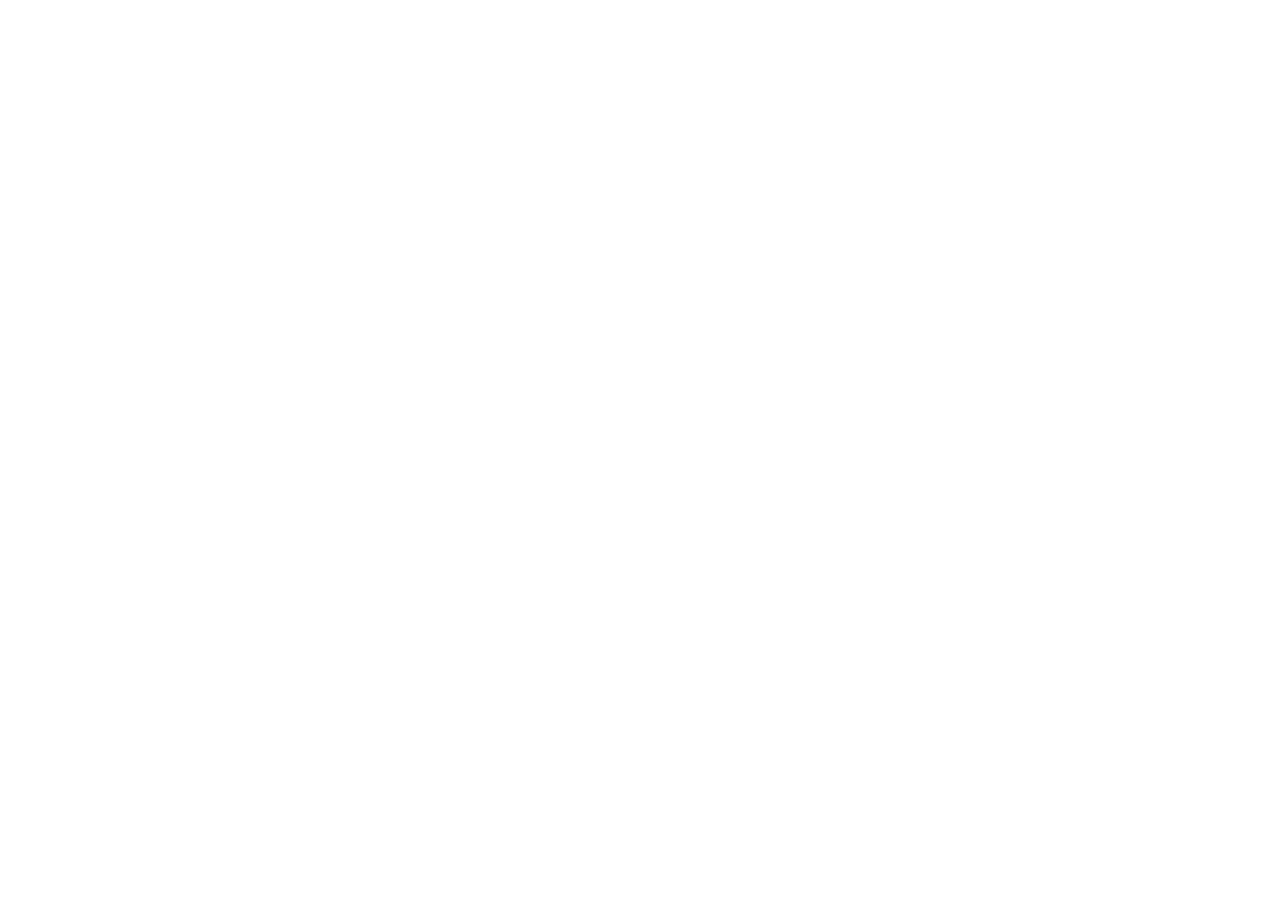
==== portfolio/index.html @ 368297ff "pro2" ====
<!DOCTYPE html>
<html lang="en">
<head>
    <meta charset="UTF-8">
    <meta name="viewport" content="width=device-width, initial-scale=1.0">
    <title>Portfolio</title>
    <link rel="stylesheet" href="style.css">
</head>
<body>
    <style src="script.js"></style>
    
</body>
</html>
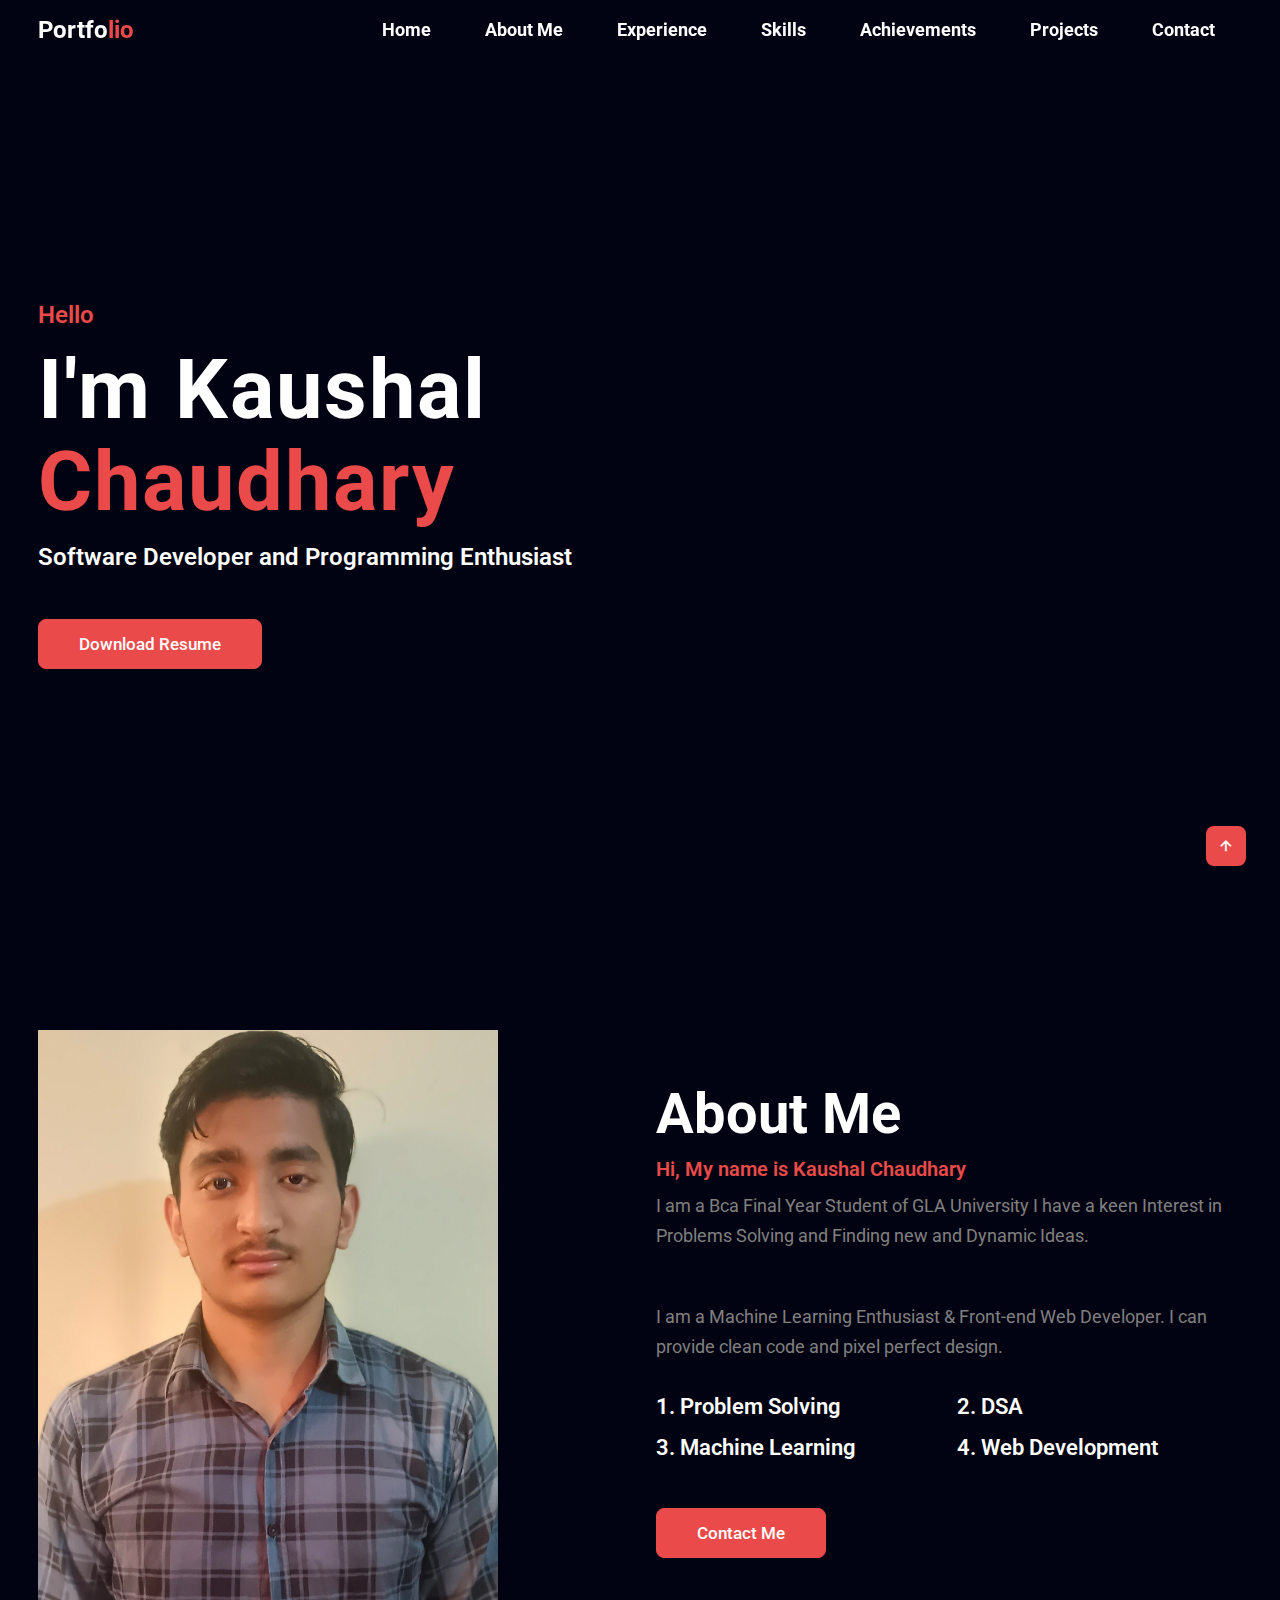
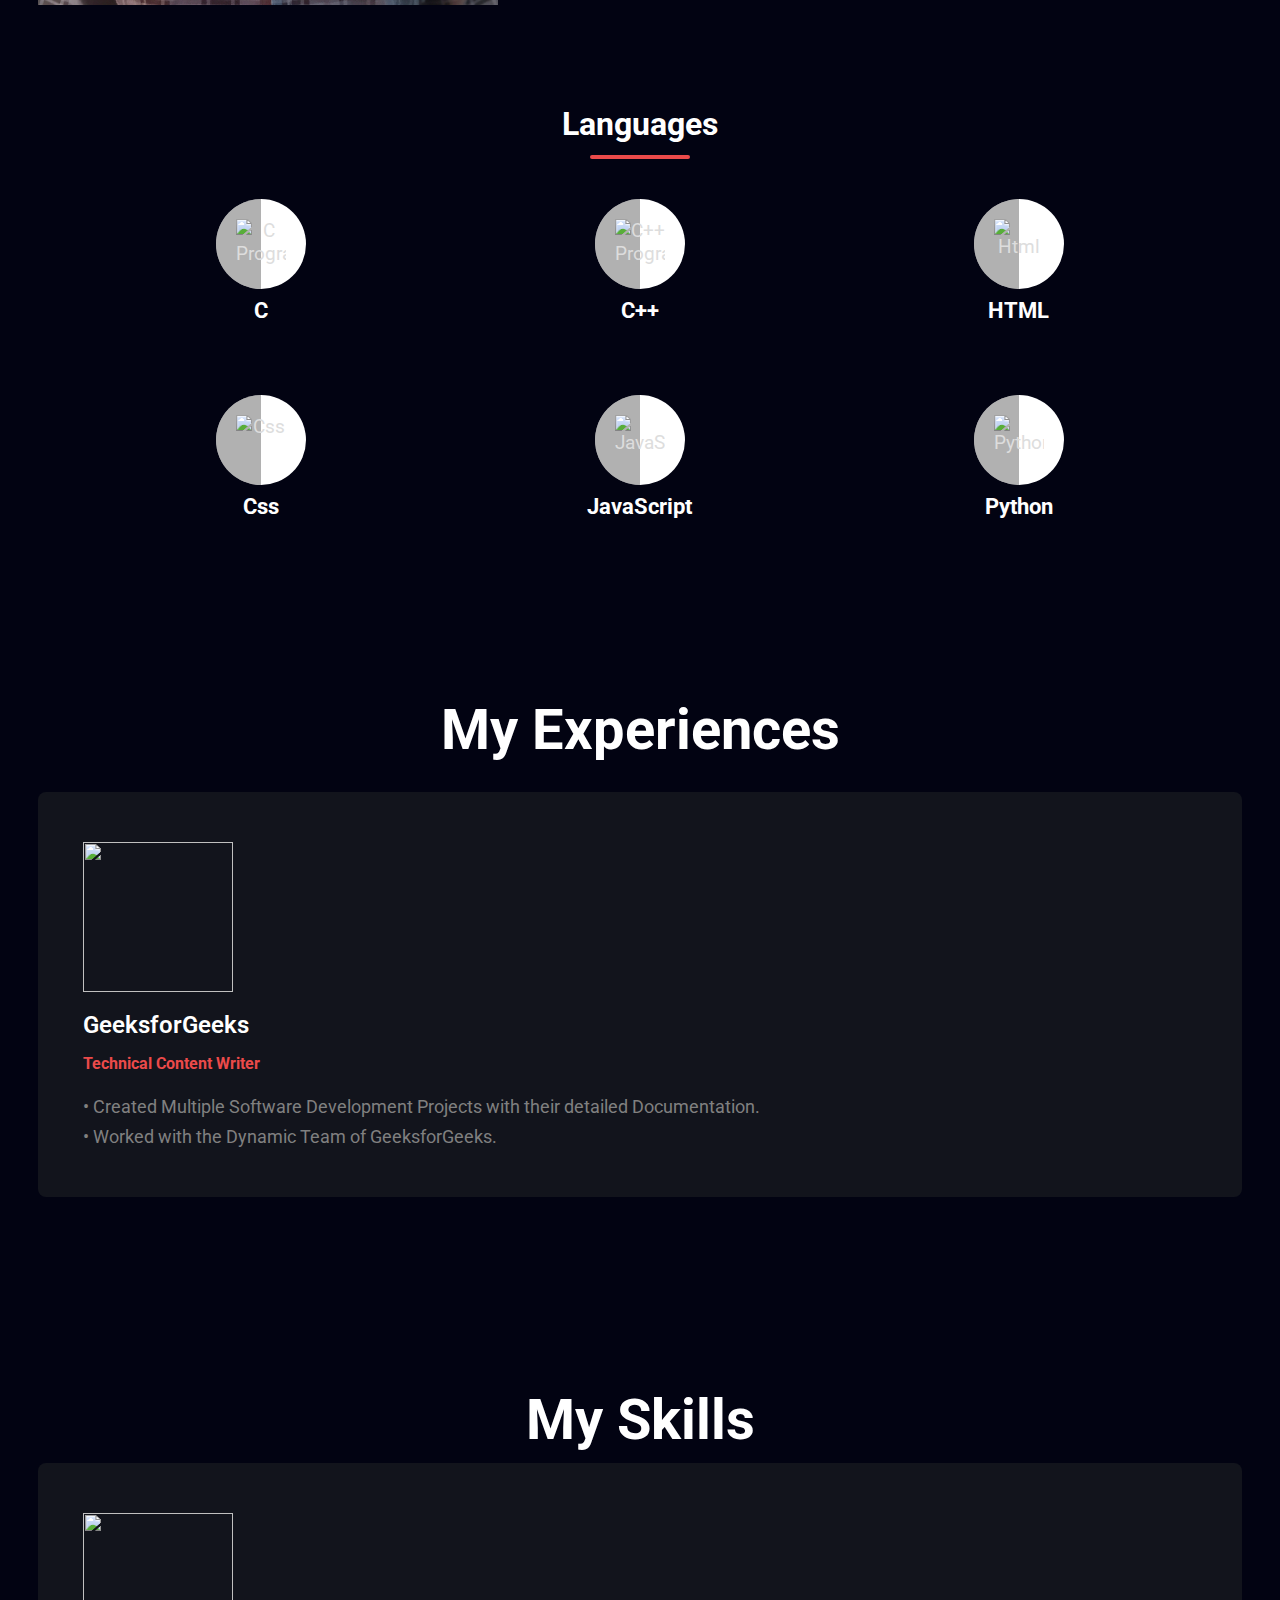
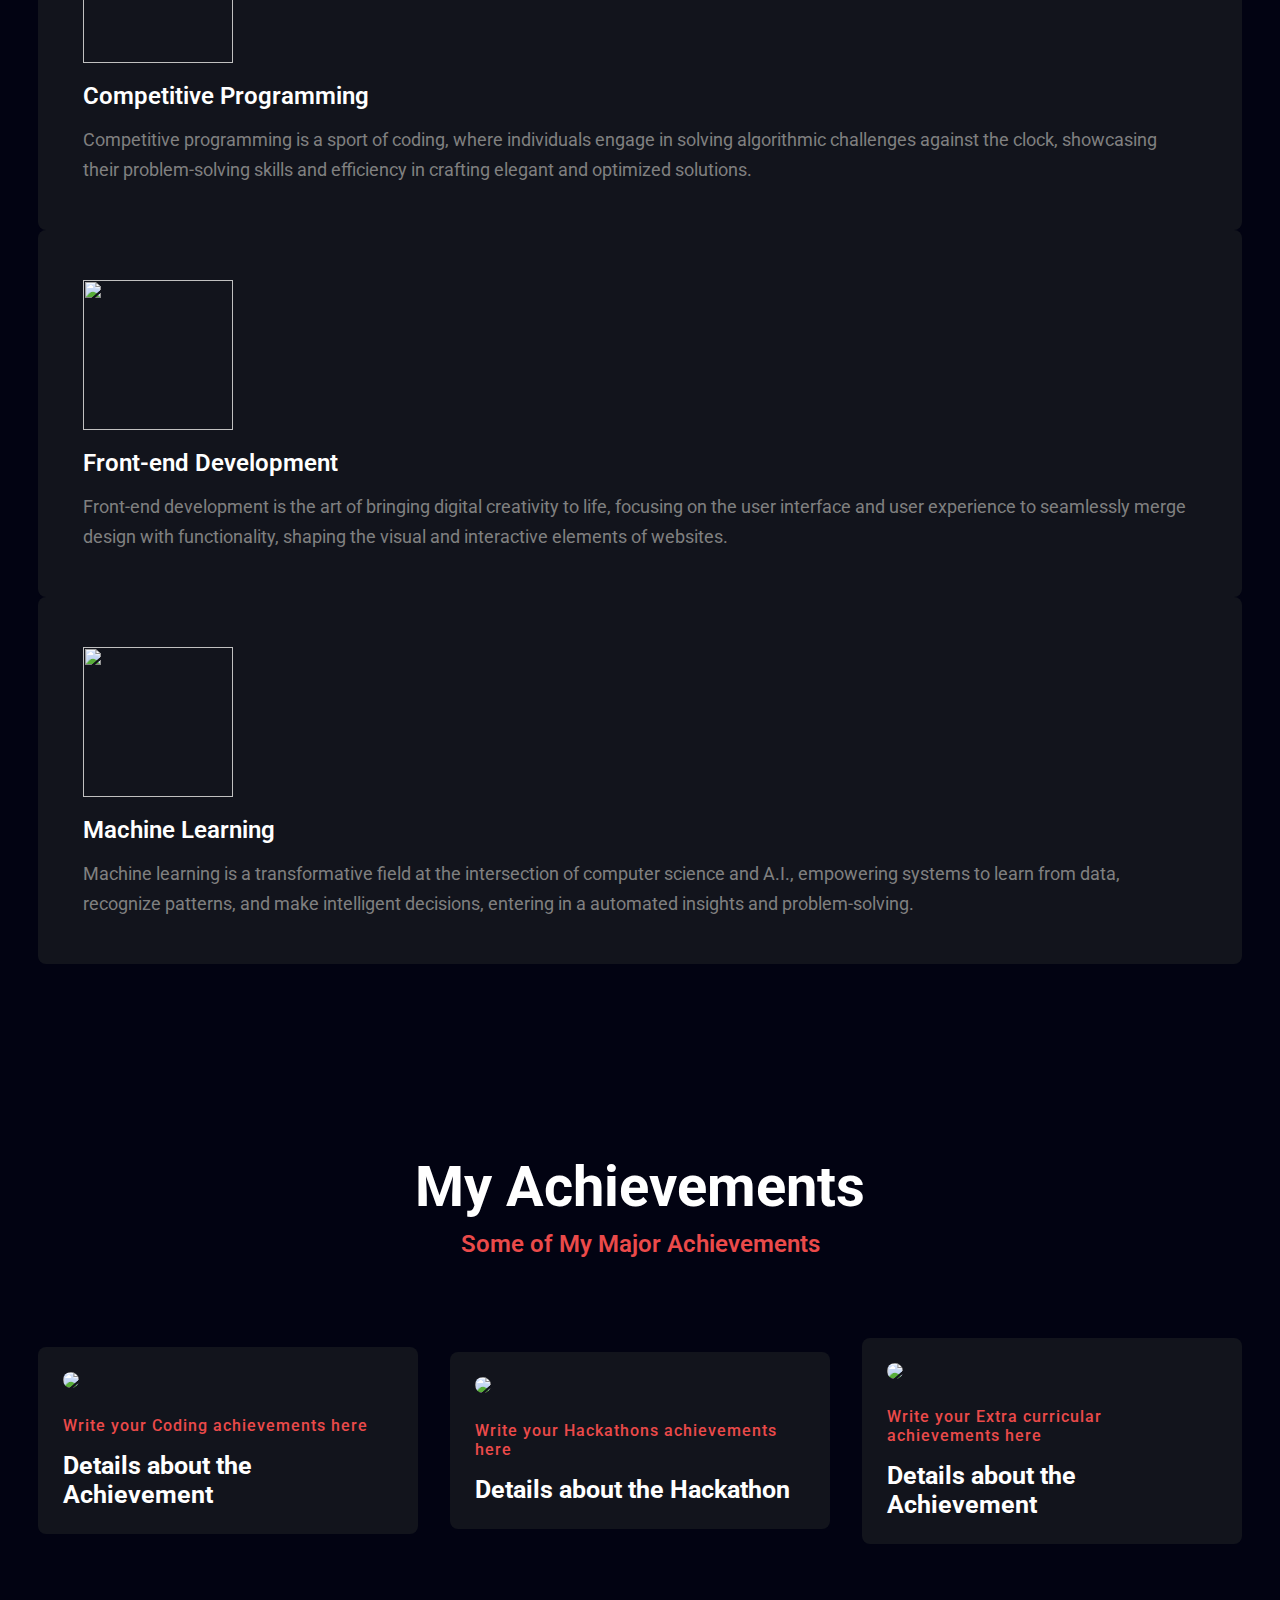
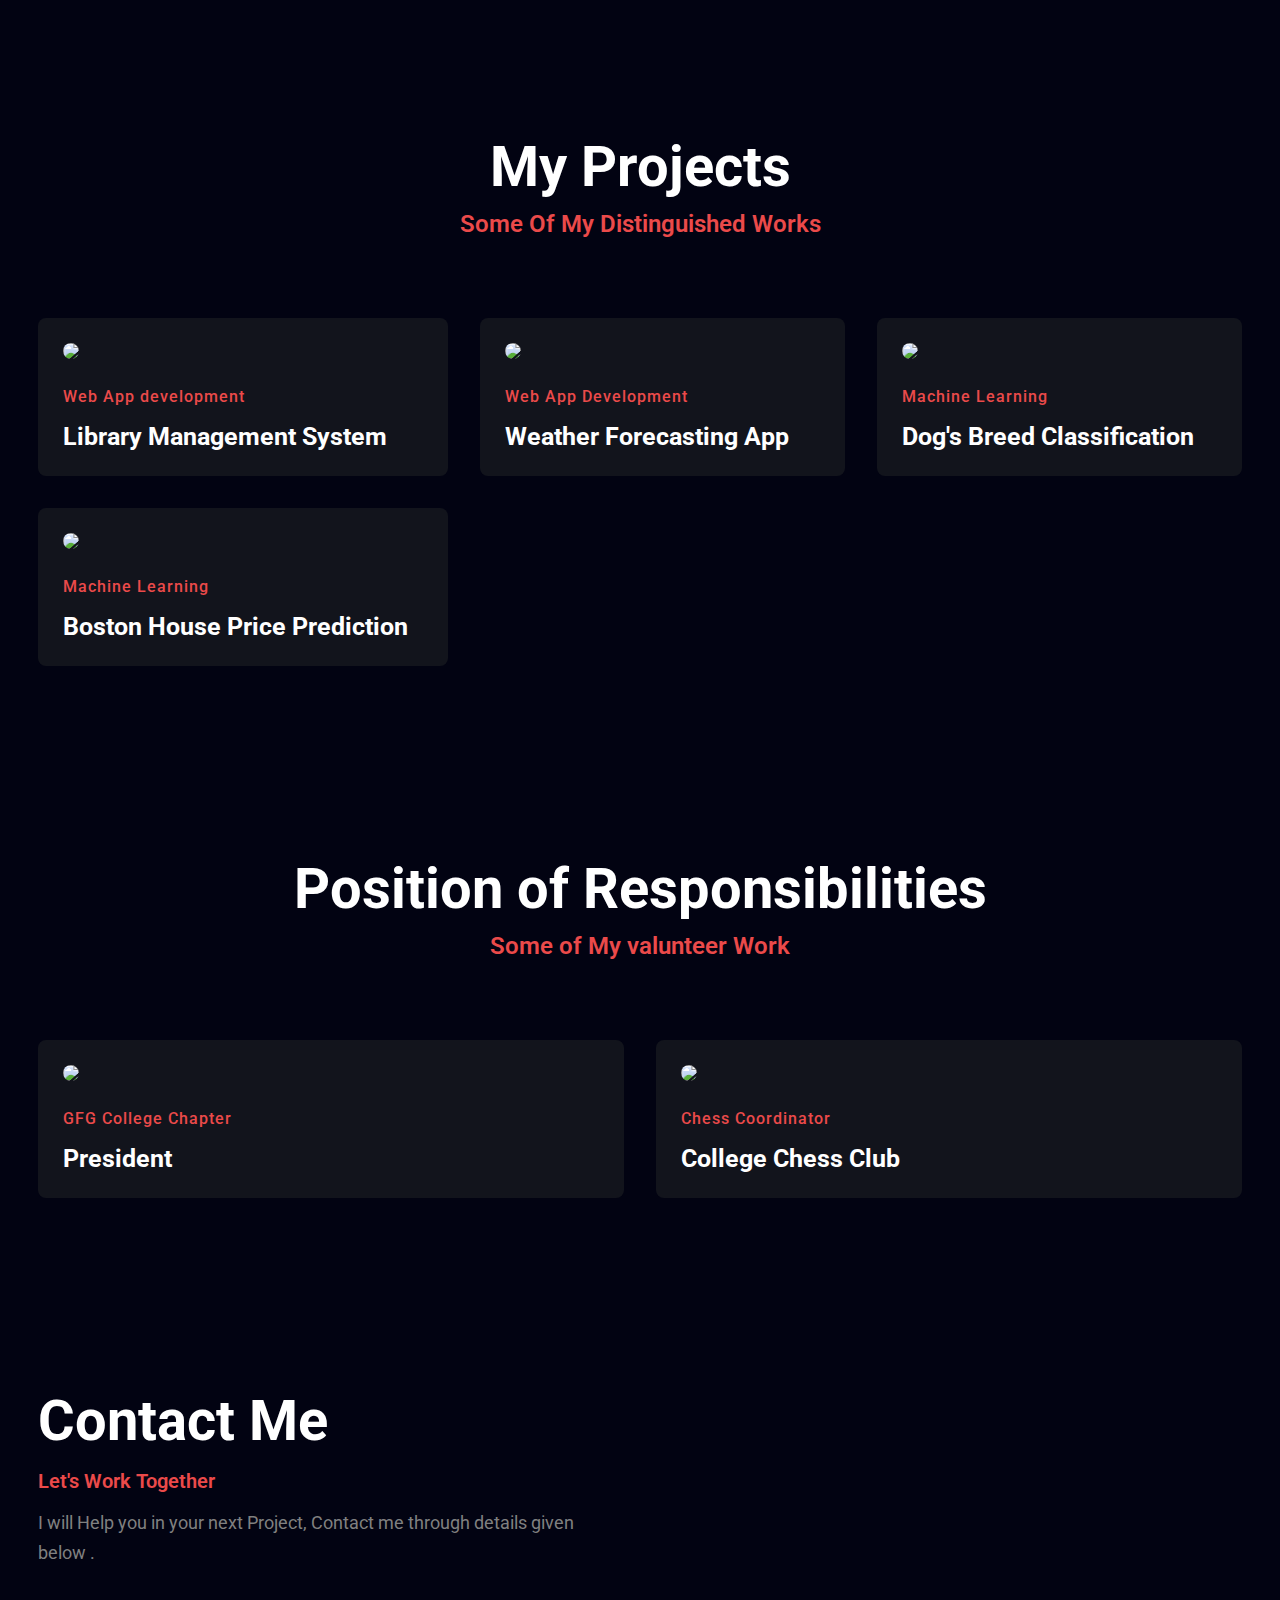
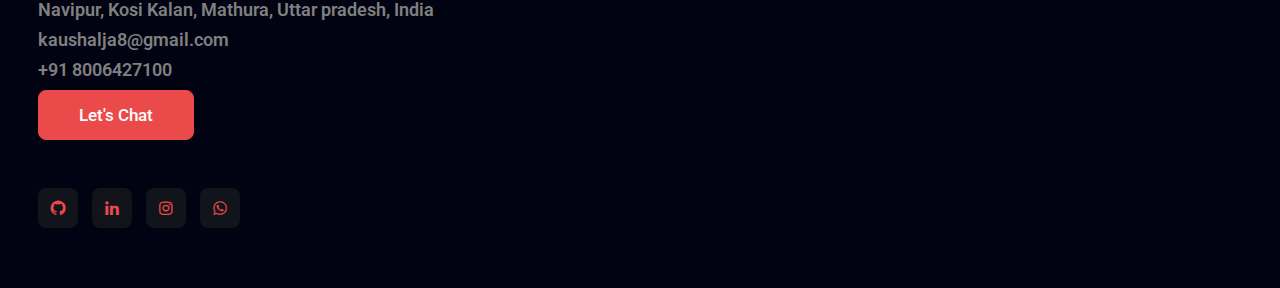
==== commit 2673931a: "port1" ====
--- a/portfolio/index.html
+++ b/portfolio/index.html
@@ -1,13 +1,353 @@
 <!DOCTYPE html>
-<html lang="en">
+<html>
 <head>
-    <meta charset="UTF-8">
-    <meta name="viewport" content="width=device-width, initial-scale=1.0">
-    <title>Portfolio</title>
-    <link rel="stylesheet" href="style.css">
+	<meta charset="utf-8">
+	<meta name="viewport" content="width=device-width, initial-scale=1">
+	<title>User Portfolio</title>
+	<!---custom css link--->
+	<link rel="stylesheet" type="text/css" href="style.css">
+
+	<link rel="stylesheet"
+  href="https://unpkg.com/boxicons@latest/css/boxicons.min.css">
+
+  <link rel="preconnect" href="https://fonts.googleapis.com">
+  <link rel="preconnect" href="https://fonts.gstatic.com" crossorigin>
+  <link href="https://fonts.googleapis.com/css2?family=Quicksand:wght@300;400;500;600;700&display=swap" rel="stylesheet">
+  <link href="https://fonts.googleapis.com/css2?family=Baloo+Bhai+2&family=Lato:wght@300&family=Poppins&family=Roboto:ital,wght@1,300&display=swap" rel="stylesheet">
 </head>
 <body>
-    <style src="script.js"></style>
-    
+	<!---header--->
+	<header>
+        <h2 class="logo">Portfo<span>lio</span></h2>
+		<ul class="navbar">
+			<li><a href="#home">Home</a></li>
+			<li><a href="#about">About Me</a></li>
+			<li><a href="#experience">Experience</a></li>
+			<li><a href="#skills">Skills</a></li>
+			<li><a href="#achievement">Achievements</a></li>
+			<li><a href="#portfolio">Projects</a></li>
+			<li><a href="#contact">Contact</a></li>
+		</ul>
+	</header>
+
+	<!---home--->
+	<section class="home" id="home">
+		<video autoplay loop muted plays-inline class="back-video">
+			<source src="img/video4.mp4" type="video/mp4">
+		</video>
+		<div class="home-text">
+			<h4>Hello</h4>
+			<h1>I'm Kaushal<br> <span>Chaudhary</span></h1>
+			<h3>Software Developer and Programming Enthusiast </h3>
+			<a href="https://drive.google.com/file/d/1fnXJhtb-wEesdo124tCdh11qU2cRZGkF/view?usp=drive_link" class="btn" target="_blank">Download Resume</a>
+		</div>
+	</section>
+
+	<!---about--->
+	 <section class="about" id="about">
+		<div class="about-img">
+			<img src="photo.jpg">
+		</div>
+
+		<div class="about-text">
+			<h2>About Me</h2>
+			<h4>Hi, My name is Kaushal Chaudhary</h4>
+			<p>I am a Bca Final Year Student of GLA University I have a keen Interest in Problems Solving and Finding new and Dynamic Ideas.</p><br>
+			<p>I am a Machine Learning Enthusiast & Front-end Web Developer. I can provide clean code and pixel perfect design.</p>
+			<div class="about-gri">
+				<div class="about-in">
+					<h5>1. Problem Solving</h5>
+				</div>
+
+				<div class="about-in">
+					<h5>2. DSA</h5>
+				</div>
+
+				<div class="about-in">
+					<h5>3. Machine Learning</h5>
+				</div>
+
+				<div class="about-in">
+					<h5>4. Web Development</h5>
+				</div>
+
+			</div>
+			<a href="#contact" class="btn">Contact Me</a>
+		</div>
+	</section>
+
+	<!-- Technical Languages -->
+	<div class="inner">
+        <div class="Tech_header">
+            <h1>Languages</h1>
+        </div>
+        <div class="Tcontainer">
+			<div class="skill-box">
+				<div class="skill-title">
+					<div class="tech_img">
+						<img class="skill-icon" src="img/C.png" alt="C Programming Language">
+					</div>
+					<h3>C</h3>
+				</div>
+			</div>
+			<div class="skill-box">
+				<div class="skill-title">
+					<div class="tech_img">
+						<img class="skill-icon" src="img/C++.png" alt="C++ Programming Language">
+					</div>
+					<h3>C++</h3>
+				</div>
+			</div>
+			<div class="skill-box">
+				<div class="skill-title">
+					<div class="tech_img">
+						<img class="skill-icon" src="img/html.png" alt="Html">
+					</div>
+					<h3>HTML</h3>
+				</div>
+			</div>
+            <div class="skill-box">
+                <div class="skill-title">
+                    <div class="tech_img">
+                        <img class="skill-icon" src="img/css.png" alt="Css">
+                    </div>
+                    <h3>Css</h3>
+                </div>
+            </div>
+	    <div class="skill-box">
+            <div class="skill-title">
+                  <div class="tech_img">
+                    <img class="skill-icon" src="img/js.png" alt="JavaScript">
+                  </div>
+                  <h3>JavaScript</h3>
+                </div>
+            </div>
+            <div class="skill-box">
+                <div class="skill-title">
+                    <div class="tech_img">
+                        <img class="skill-icon" src="img/python.png" alt="Python">
+                    </div>
+                    <h3>Python</h3>
+                </div>
+            </div>
+        </div>
+    </div>
+     
+	<!-- -Experience- -->
+	<section class="experience" id="experience">
+		<div class="main-text">
+			<h2>My Experiences</h2>
+		</div>
+		<br>
+		<div class="experience-content">
+			<div class="box">
+				<img src="img/gfg.png" >
+				<h3>GeeksforGeeks</h3>
+				<h4>
+					<span>
+						Technical Content Writer
+					</span>
+				</h4>
+				<br>
+				<p>
+					• Created Multiple Software Development Projects with their detailed Documentation.
+					<br>
+					• Worked with the Dynamic Team of GeeksforGeeks.
+				</p>
+			</div>
+		</div>
+	</section>
+
+	<!-- -Skills- -->
+	<section class="skills" id="skills">
+		<div class="main-text">
+			<h2>My Skills</h2>
+		</div>
+
+		<div class="skills-content">
+			<div class="box">
+				<img src="img/cp-removebg-preview.png" >
+				<h3>Competitive Programming</h3>
+				<p>
+					Competitive programming is a sport of coding, where individuals engage in solving algorithmic challenges against the clock, showcasing their problem-solving skills and efficiency in crafting elegant and optimized solutions.</p>
+			</div>
+
+			<div class="box">
+				<img src="img/fe-removebg-preview.png" >
+				<h3>Front-end Development</h3>
+				<p>Front-end development is the art of bringing digital creativity to life, focusing on the user interface and user experience to seamlessly merge design with functionality, shaping the visual and interactive elements of websites.</p>
+			</div>
+
+			<div class="box">
+				<img src="img/ml-removebg-preview.png">
+				<h3>Machine Learning</h3>
+				<p>Machine learning is a transformative field at the intersection of computer science and A.I., empowering systems to learn from data, recognize patterns, and make intelligent decisions, entering in a automated insights and problem-solving.</p>
+			</div>
+		</div>
+	</section>
+
+	<!-- -Achievements- -->
+	<section class="achievement" id="achievement">
+		<div class="main-text">
+			<h2>My Achievements</h2>
+			<h4>Some of My Major Achievements</h4>
+		</div>
+
+		<div class="portfolio-content">
+			<div class="row">
+				<img src="img/coding.jpg">
+				<div class="main-row">
+					<div class="row-text">
+						<h6>Write your Coding achievements here</h6>
+					</div>
+				</div>
+				<h3>Details about the Achievement </h3>
+			</div>
+			<div class="row">
+				<img src="img/hackathon.jpg">
+				<div class="main-row">
+					<div class="row-text">
+						<h6>Write your Hackathons achievements here</h6>
+					</div>
+				</div>
+				<h3>Details about the Hackathon </h3>
+			</div>
+			<div class="row">
+				<img src="img/extras.jpg">
+				<div class="main-row">
+					<div class="row-text">
+						<h6>Write your Extra curricular achievements here</h6>
+					</div>
+				</div>
+				<h3>Details about the Achievement </h3>
+			</div>
+			
+		</div>
+	</section>
+	
+
+	<!-- -portfolio- -->
+	<section class="portfolio" id="portfolio">
+		<div class="main-text">
+			<h2>My Projects</h2>
+			<h4>Some Of My Distinguished Works</h4>
+		</div>
+
+		<div class="portfolio-content">
+			<div class="row">
+				<a href="https://www.geeksforgeeks.org/library-management-system/" target="_blank">
+					<img src="img/lib1.jpg">
+				</a>
+					<div class="main-row">
+					<div class="row-text">
+						<h6>Web App development</h6>
+					</div>
+				</div>
+				<h3>Library Management System</h3>
+			</div>
+
+			<div class="row">
+				<a href="https://www.geeksforgeeks.org/forecast-weather-project-check-today-weather-for-any-location/" target="_blank">
+					<img src="img/weather.jpg">
+				</a>
+				<div class="main-row">
+					<div class="row-text">
+						<h6>Web App Development</h6>
+					</div>
+				</div>
+				<h3>Weather Forecasting App</h3>
+			</div>
+			
+			<div class="row">
+				<a href="https://www.geeksforgeeks.org/dog-breed-classification-using-transfer-learning/" target="_blank">
+					<img src="img/breed.jpg">
+				</a>
+				<div class="main-row">
+					<div class="row-text">
+						<h6>Machine Learning</h6>
+					</div>
+				</div>
+				<h3>Dog's Breed Classification</h3>
+			</div>
+
+			<div class="row">
+				<a href="https://www.geeksforgeeks.org/ml-boston-housing-kaggle-challenge-with-linear-regression/" target="_blank">
+					<img src="img/price.jpg">
+				</a>
+				<div class="main-row">
+					<div class="row-text">
+						<h6>Machine Learning</h6>
+					</div>
+				</div>
+				<h3>Boston House Price Prediction</h3>
+			</div>
+
+		</div>
+	</section>
+
+	<!-- -POR- -->
+	<section class="POR" id="POR">
+		<div class="main-text">
+			<h2>Position of Responsibilities</h2>
+			<h4>Some of My valunteer Work</h4>
+		</div>
+
+		<div class="portfolio-content">
+			<div class="row">
+				<img src="img/speaker.jpg">
+					<div class="main-row">
+					<div class="row-text">
+						<h6>GFG College Chapter</h6>
+					</div>
+				</div>
+				<h3>President</h3>
+			</div>
+
+			<div class="row">
+				<img src="img/chess.jpg">
+				<div class="main-row">
+					<div class="row-text">
+						<h6>Chess Coordinator</h6>
+					</div>
+				</div>
+				<h3>College Chess Club</h3>
+			</div>
+		</div>
+	</section>
+
+	<!-- -contact- -->
+	<section class="contact" id="contact">
+		<div class="contact-text">
+			<h2>Contact Me</h2>
+			<h4>Let's Work Together</h4>
+			<p>I will Help you in your next Project, Contact me through details given below .</p>
+			<div class="contact-list">
+				<li><a href="https://www.google.com/maps/place/Nabipur,+Uttar+Pradesh+281403/@27.8149735,77.4035001,15z/data=!3m1!4b1!4m6!3m5!1s0x39733b7d469f37ef:0xb789e3236b389f81!8m2!3d27.8169104!4d77.4156889!16s%2Fg%2F12hqnl4pt?entry=ttu&g_ep=EgoyMDI0MDgyMy4wIKXMDSoASAFQAw%3D%3D">Navipur, Kosi Kalan, Mathura, Uttar pradesh, India</a></li>
+				<li><a href="mailto: kausahlja8@gmail.com">kaushalja8@gmail.com</a></li>
+				<li><a href="https://api.whatsapp.com/send/?phone=918006427100&text&type=phone_number&app_absent=0">+91 8006427100</a></li>
+				<a href="mailto: kausahlja8@gmail.com">
+					<button class="btn">
+						Let's Chat
+					</button>
+				</a>
+			</div>
+			<div class="contact-icons">
+				<a href="https://github.com/Kaushal041/" target="_blank"><i class='bx bxl-github' ></i></a>
+				<a href="#" target="_blank"><i class='bx bxl-linkedin' ></i></a>
+				<a href="https://www.instagram.com/kaushalrawat0041/" target="_blank"><i class='bx bxl-instagram' ></i></a>
+				<a href="https://api.whatsapp.com/send/?phone=918006427100&text&type=phone_number&app_absent=0"><i class='bx bxl-whatsapp' ></i></a>
+
+			</div>
+		</div> 
+	</section>
+
+	<!---scroll-top--->
+	<a href="#" class="top"><i class='bx bx-up-arrow-alt' ></i></a>
+
+	<script src="https://unpkg.com/scrollreveal"></script>
+
+	<!---custom js link--->
+	<script type="text/javascript" src="js/script.js"></script>
+
 </body>
-</html>+</html>
--- a/portfolio/style.css
+++ b/portfolio/style.css
@@ -0,0 +1,616 @@
+*{
+	padding: 0;
+	margin: 0;
+	box-sizing: border-box;
+	font-family: 'Quicksand', sans-serif;
+	list-style: none;
+	text-decoration: none;
+	scroll-behavior: smooth;
+}
+
+:root{
+	--bg-color: #020312;
+	--text-color: #fff;
+	--main-color: #eb4a4a;
+	--second-color: gray;
+	--other-color: #12141c;
+	--h1-font: 5.2rem;
+	--h2-font: 3.5rem;
+	--p-font: 1.1rem;
+}
+body{
+	background: var(--bg-color);
+	color: var(--text-color);
+}
+header{
+	position: fixed;
+	right: 0;
+	top: 0;
+	width: 100%;
+	z-index: 1000;
+	display: flex;
+	align-items: center;
+	justify-content: space-between;
+	background: transparent;
+	padding: 22px 16%;
+	border-bottom: 1px solid transparent;
+	transition: all .40s ease;
+}
+.navbar{
+	display: flex;
+}
+.navbar a{
+	color: var(--text-color);
+	font-size: var(--p-font);
+	font-weight: bold;
+	padding: 10px 25px;
+	margin: 0 2px;
+	border-radius: 0.5rem;
+	transition: all .40s ease;
+}
+.navbar a:hover{
+	background: var(--main-color);
+	color: var(--text-color);
+}
+#menu-icon{
+	font-size: 36px;
+	color: var(--text-color);
+	z-index: 10001;
+	cursor: pointer;
+	display: none;
+}
+
+section{
+	padding: 160px 16% 90px;
+}
+.home{
+	height: 100vh;
+	width: 100%;
+	position: relative;
+	/* background: url(../img/bg1.jpg); */
+	background-size: cover;
+	background-position: center;
+	display: flex;
+	align-items: center;
+	justify-content: flex-start;
+}
+/* .home-text{
+	margin-left: 60%;
+} */
+.home-text h1{
+	margin: 15px 0;
+	font-size: var(--h1-font);
+	font-weight: bold;
+	line-height: 1.1;
+	letter-spacing: 2px;
+}
+span{
+	color: var(--main-color);
+}
+.home-text h4{
+	color: var(--main-color);
+	font-size: 24px;
+	font-weight: 600;
+}
+.home-text h3{
+	font-size: 24px;
+	font-weight: 600;
+	margin-bottom: 3rem;
+}
+.btn{
+	display: inline-block;
+	padding: 14px 40px;
+	border-radius: 0.5rem;
+	font-size: 17px;
+	font-weight: 500;
+	background: var(--main-color);
+	color: var(--text-color);
+	border: 1px solid var(--main-color);
+	transition: all .40s ease;
+}
+.btn:hover{
+	transform: scale(1.01) translateY(-5px);
+	background: transparent;
+	border: 1px solid var(--main-color);
+}
+
+header.sticky{
+	padding: 10px 16%;
+	background: var(--bg-color);
+	border-bottom: 1px solid #0e1630;
+}
+.about{
+	display: grid;
+	grid-template-columns: repeat(2, 1fr);
+	align-items: center;
+	gap: 2rem;
+}
+.about-text h4{
+	margin: 10px 0;
+	color: var(--main-color);
+	font-size: 20px;
+	font-weight: 600;
+}
+.about-text h2{
+	font-size: var(--h2-font);
+}
+.about-text p{
+	color: var(--second-color);
+	font-size: var(--p-font);
+	line-height: 30px;
+	margin-bottom: 2rem;
+}
+
+.about-gri{
+	display: grid;
+	grid-template-columns: repeat(auto-fit, minmax(250px, auto));
+	align-items: center;
+	gap: 1rem;
+	margin-bottom: 3rem;
+}
+.about-in h5{
+	font-size: 22px;
+	font-weight: 600;
+}
+.about-img img{
+	height: auto;
+	width: 100%;
+	max-width: 460px;
+}
+
+.main-text{
+	text-align: center;
+}
+.main-text h2{
+	font-size: var(--h2-font);
+	margin-bottom: 10px;
+}
+.main-text h4{
+	color: var(--main-color);
+	font-size: 24px;
+	font-weight: 600;
+}
+.services-content{
+	display: grid;
+	grid-template-columns: repeat(auto-fit, minmax(300px, auto));
+	align-items: center;
+	text-align: center;
+	gap: 2rem;
+	margin-top: 5rem;
+}
+.box{
+	padding: 45px;
+	background: #12141c;
+	border-top: 5px solid transparent;
+	border-radius: 0.5rem;
+	transition: all .40s ease;
+	cursor: pointer;
+}
+.box h3{
+	font-size: 24px;
+	font-weight: 600;
+	margin: 15px 0;
+	transition: all .40s ease;
+}
+.box p{
+	color: var(--second-color);
+	font-size: var(--p-font);
+	line-height: 30px;
+}
+.box:hover{
+	transform: scale(1.01) translateY(-5px);
+	border-top: 5px solid var(--main-color);
+}
+.box:hover h3{
+	color: var(--main-color);
+}
+
+.portfolio-content{
+	display: grid;
+	grid-template-columns: repeat(auto-fit, minmax(350px, auto));
+	align-items: center;
+	gap: 2rem;
+	margin-top: 5rem;
+}
+.row img{
+	height: auto;
+	width: 100%;
+	border-radius: 0.5rem;
+	margin-bottom: 1.5rem;
+}
+.row{
+	padding: 25px;
+	background: #12141c;
+	border-radius: 0.5rem;
+	transition: all .40s ease;
+}
+.main-row{
+	display: flex;
+	align-items: center;
+	justify-content: space-between;
+	margin-bottom: 1rem;
+}
+.row h3{
+	font-size: 25px;
+	font-weight: 700;
+}
+.row h6{
+	color: var(--main-color);
+	font-size: 16px;
+	font-weight: 500;
+	letter-spacing: 1px;
+}
+.row-icon i{
+	font-size: 21px;
+}
+.row:hover{
+	transform: scale(1.01) translateY(-5px);
+	cursor: pointer;
+}
+
+.contact{
+	display: grid;
+	grid-template-columns: repeat(2, 1fr);
+	align-items: center;
+	gap: 3rem;
+}
+.contact-text h4{
+	margin: 15px 0;
+	color: var(--main-color);
+	font-size: 20px;
+	font-weight: 600;
+}
+.contact-text h2{
+	font-size: var(--h2-font);
+}
+.contact-text p{
+	color: var(--second-color);
+	font-size: var(--p-font);
+	line-height: 30px;
+	margin-bottom: 2rem;
+}
+.contact-list{
+	margin-bottom: 3rem;
+}
+.contact-list li{
+	margin-bottom: 10px;
+	display: block;
+}
+.contact-list li a{
+	display: block;
+	color: var(--second-color);
+	font-size: var(--p-font);
+	font-weight: 600;
+	transition: all .40s ease;
+}
+.contact-list li a:hover{
+	transform: scale(1.01) translateY(-5px);
+	color: var(--main-color);
+}
+.contact-icons i{
+	height: 40px;
+	width: 40px;
+	background: #12141c;
+	border-radius: 0.5rem;
+	color: var(--main-color);
+	display: inline-flex;
+	align-items: center;
+	justify-content: center;
+	font-size: 18px;
+	margin-right: 10px;
+	transition: all .40s ease;
+}
+.contact-icons i:hover{
+	transform: scale(1.01) translateY(-5px);
+	color: var(--text-color);
+	background: var(--main-color);
+}
+
+/* .contact-form form{
+	position: relative;
+}
+.contact-form form input,
+form textarea{
+	border: none;
+	outline: none;
+	width: 100%;
+	padding: 18px;
+	background: #12141c;
+	color: var(--text-color);
+	font-size: 1rem;
+	font-weight: 600;
+	margin-bottom: 0.5rem;
+	border-radius: 0.5rem;
+}
+.contact-form textarea{
+	resize: none;
+	height: 220px;
+}
+.contact-form form .send{
+	display: inline-block;
+	font-size: 17px;
+	font-weight: 500;
+	background: var(--main-color);
+	color: var(--text-color);
+	width: 190px;
+	transition: all .40s ease;
+	cursor: pointer;
+} */
+
+.last-text p{
+	text-align: center;
+	padding: 15px;
+	color: var(--second-color);
+	font-size: 15px;
+	font-weight: 600;
+	letter-spacing: 1px;
+}
+.top{
+	position: fixed;
+	bottom: 2.1rem;
+	right: 2.1rem;
+}
+.top i{
+	color: var(--text-color);
+	background: var(--main-color);
+	font-size: 20px;
+	padding: 10px;
+	border-radius: 0.5rem;
+}
+
+@media (max-width: 1325px){
+	header{
+		padding: 16px 3%;
+	}
+	header.sticky{
+		padding: 8px 3%;
+	}
+	section{
+		padding: 130px 3% 60px;
+	}
+}
+
+@media (max-width: 970px){
+	:root{
+		--h1-font: 4.2rem;
+	  --h2-font: 2.9rem;
+	  --p-font: 1rem;
+	}
+	section{
+		padding: 70px 3% 60px;
+	}
+	.home{
+		height: 85vh;
+	}
+	.about{
+		grid-template-columns: 1fr;
+	}
+	.about-img{
+		text-align: center;
+	}
+	.contact{
+		grid-template-columns: 1fr;
+	}
+}
+
+@media (max-width: 830px){
+	#menu-icon{
+		display: block;
+	}
+	.navbar{
+		position: absolute;
+		top: -600px;
+		right: 0;
+		left: 0;
+		display: flex;
+		flex-direction: column;
+		background: #12141c;
+		text-align: left;
+		transition: all .40s ease;
+	}
+	.navbar a{
+		display: block;
+		padding: 1rem;
+		margin: 1rem;
+	}
+	.navbar.active{
+		top: 100%;
+	}
+	:root{
+		--h1-font: 3.7rem;
+	  --h2-font: 2.7rem;
+	}
+}
+
+.back-video{
+	position: absolute;
+    right: 0;
+	bottom: 0;
+	z-index: -1;
+}
+
+@media (min-aspect-ratio: 16/10){
+	.back-video{
+		width: 110%;
+		height: auto;
+	}
+}
+@media (max-aspect-ratio: 16/10){
+	.back-video{
+		width: auto;
+		height: 100%;
+	}
+}
+
+img{
+	height:150px;
+	width: 150px;
+}
+
+.tech-skills h2{
+	font-size: var(--h2-font);
+	text-align: center;
+}
+
+.skills{
+	box-sizing: border-box;
+}
+
+.diff-skills::after {
+	content: "";
+	display: table;
+	clear: both;
+}
+
+.skill-item{
+	float: left;
+	width: 14.28%;
+	height: 90%;
+	padding: 8px;
+} 
+
+ @media (max-width:660px){
+	.skill-item img{
+		height:90%;
+		width:90%;
+	}
+	.tech-skills h2{
+		font-size: var(--h2-font);
+	}
+}
+
+/* Technical Skills CSS */
+*{
+    padding: 0;
+    margin: 0;
+   box-sizing: border-box; 
+   font-family: 'Roboto', sans-serif;
+}
+
+.inner{
+    padding-top: 20px;
+}
+
+.Tech_header{
+    text-align: center;
+    color: #fff;
+    padding: 1rem;
+    position: relative;
+}
+
+.Tech_header::after{
+    content: '';
+    position: absolute;
+    bottom: 0;
+    left: 50%;
+    transform: translateX(-50%);
+    height: 4px;
+    width: 100px;
+    background-color: #eb4a4a;
+    border-radius: 2px;
+}
+
+.Tcontainer{
+    display: grid;
+    grid-template-columns: repeat(3, 1fr);
+    justify-content: center;
+    align-items: center;
+    text-align: center;
+    grid-gap: 1rem;
+    padding: 1rem 80px;
+    font-size: 1.2rem;
+}
+
+.skill-box{
+    padding: 1rem;
+    color: #ddd;
+    cursor: pointer;
+}
+
+.skill-box:hover > .skill-title:after, .skill-box:hover > .skill-title:before{
+    width: 35px;
+}
+
+.skill-box:hover .tech_img{
+    transform: translateY(-10px);
+}
+
+.skill-title{
+    display: flex;
+    flex-direction: column;
+    align-items: center;
+    padding: 0.5rem;
+    margin-bottom: 0.5rem;
+    position: relative;
+}
+
+.skill-title:after{
+    content: '';
+    position: absolute;
+    bottom: 0;
+    right: 50%;
+    width: 0;
+    height: 4px;
+    border-radius: 2px 0 0 2px;
+    background-color: #eb4a4a;
+    transition: .5s;
+}
+
+.skill-title:before{
+    content: '';
+    position: absolute;
+    bottom: 0;
+    left: 50%;
+    width: 0;
+    height: 4px;
+    border-radius: 0 2px 2px 0;
+    background-color: #eb4a4a;
+    transition: .5s;
+}
+
+.tech_img{
+    width: 90px;
+    height: 90px;
+    position: relative;
+    border-radius: 45px;
+    background-color: #fff;
+    display: flex;
+    justify-content: center;
+    align-items: center;
+    transition: .5s;
+}
+
+.tech_img:after{
+    content: '';
+    position: absolute;
+    top: 0;
+    left: 0;
+    width: 50%;
+    height: 90px;
+    background: rgba(100, 100, 100, 0.5);
+    border-radius: 45px 0 0 45px;
+}
+
+.skill-title h3{
+    color: #fff;
+    margin-top: 0.5rem;
+}
+
+.skill-icon{
+    width: 50px;
+	height: 50px;
+    z-index: 2;
+}
+
+@media screen and (max-width: 990px){
+    .Tcontainer{
+        grid-template-columns: repeat(2, 1fr);
+        padding: 2rem 50px;
+    }
+}
+    
+@media screen and (max-width: 650px){
+    .Tcontainer{
+        grid-template-columns: 1fr;
+    }
+}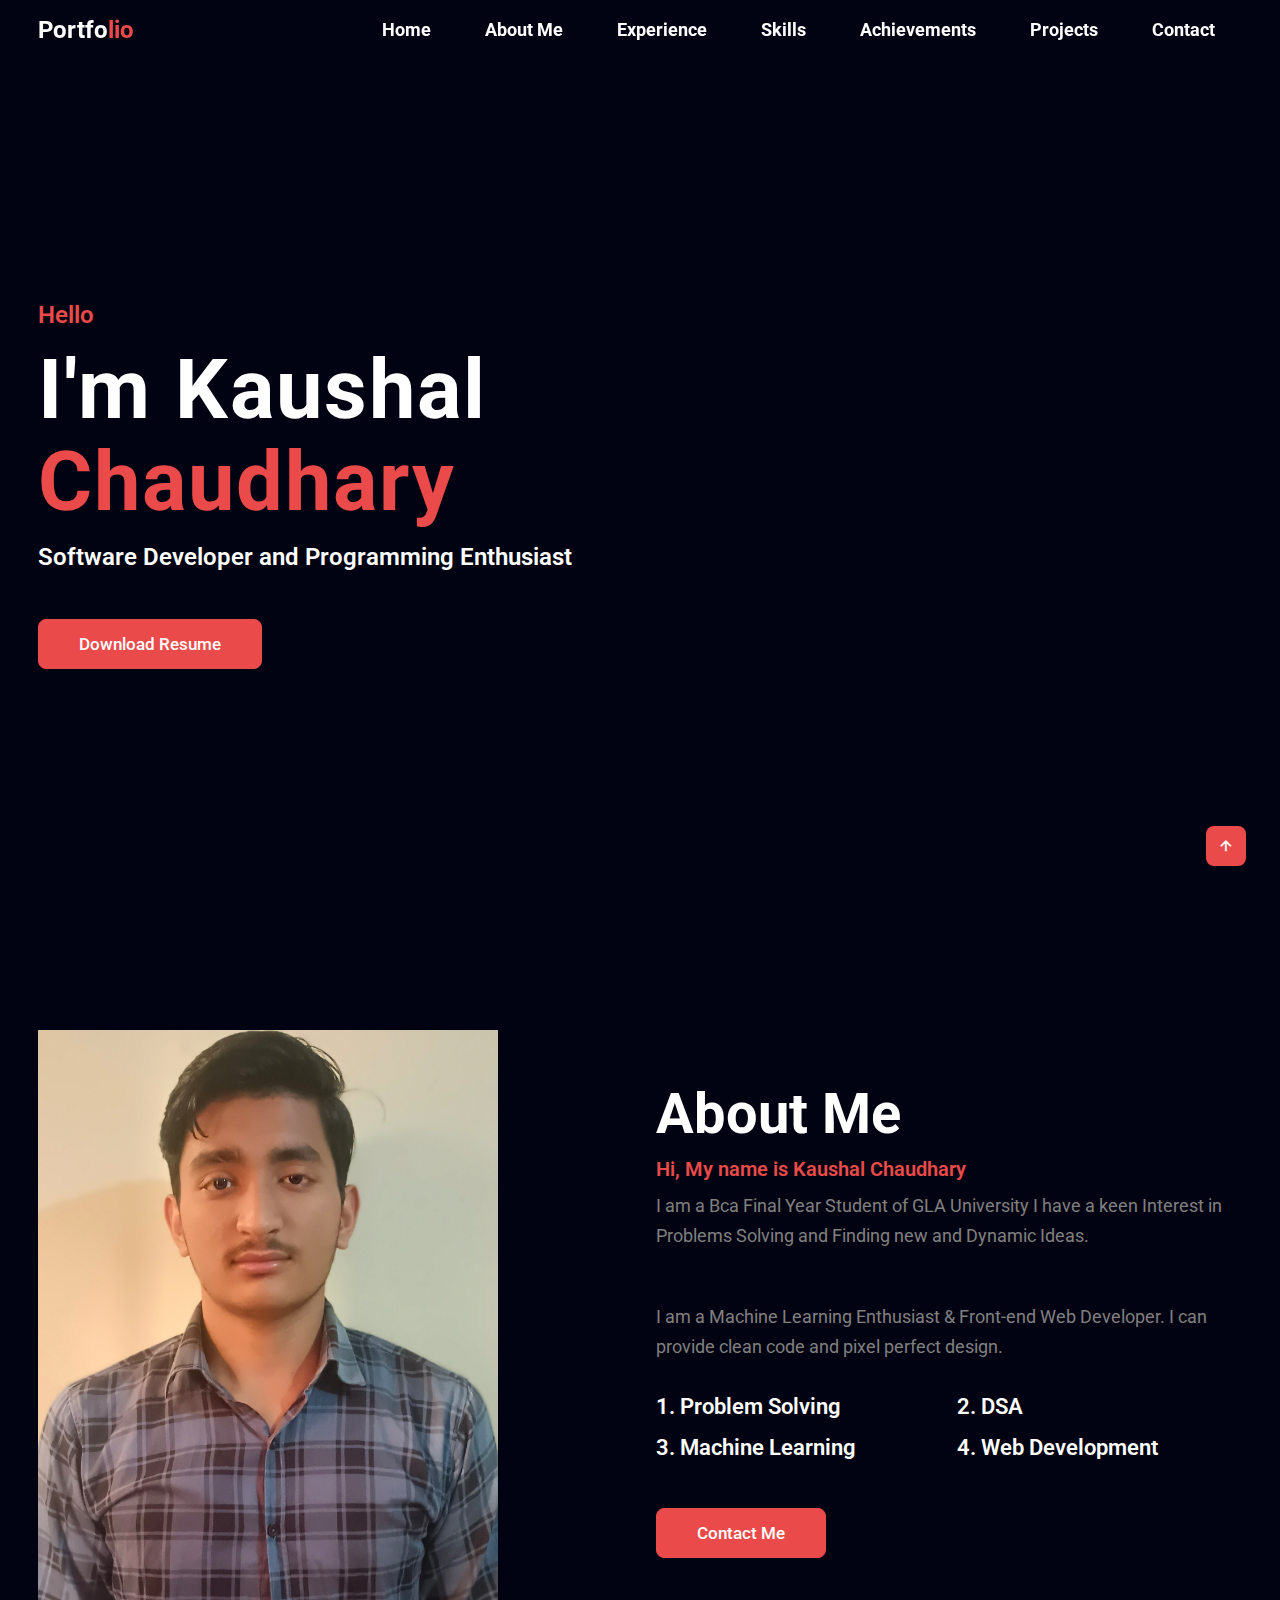
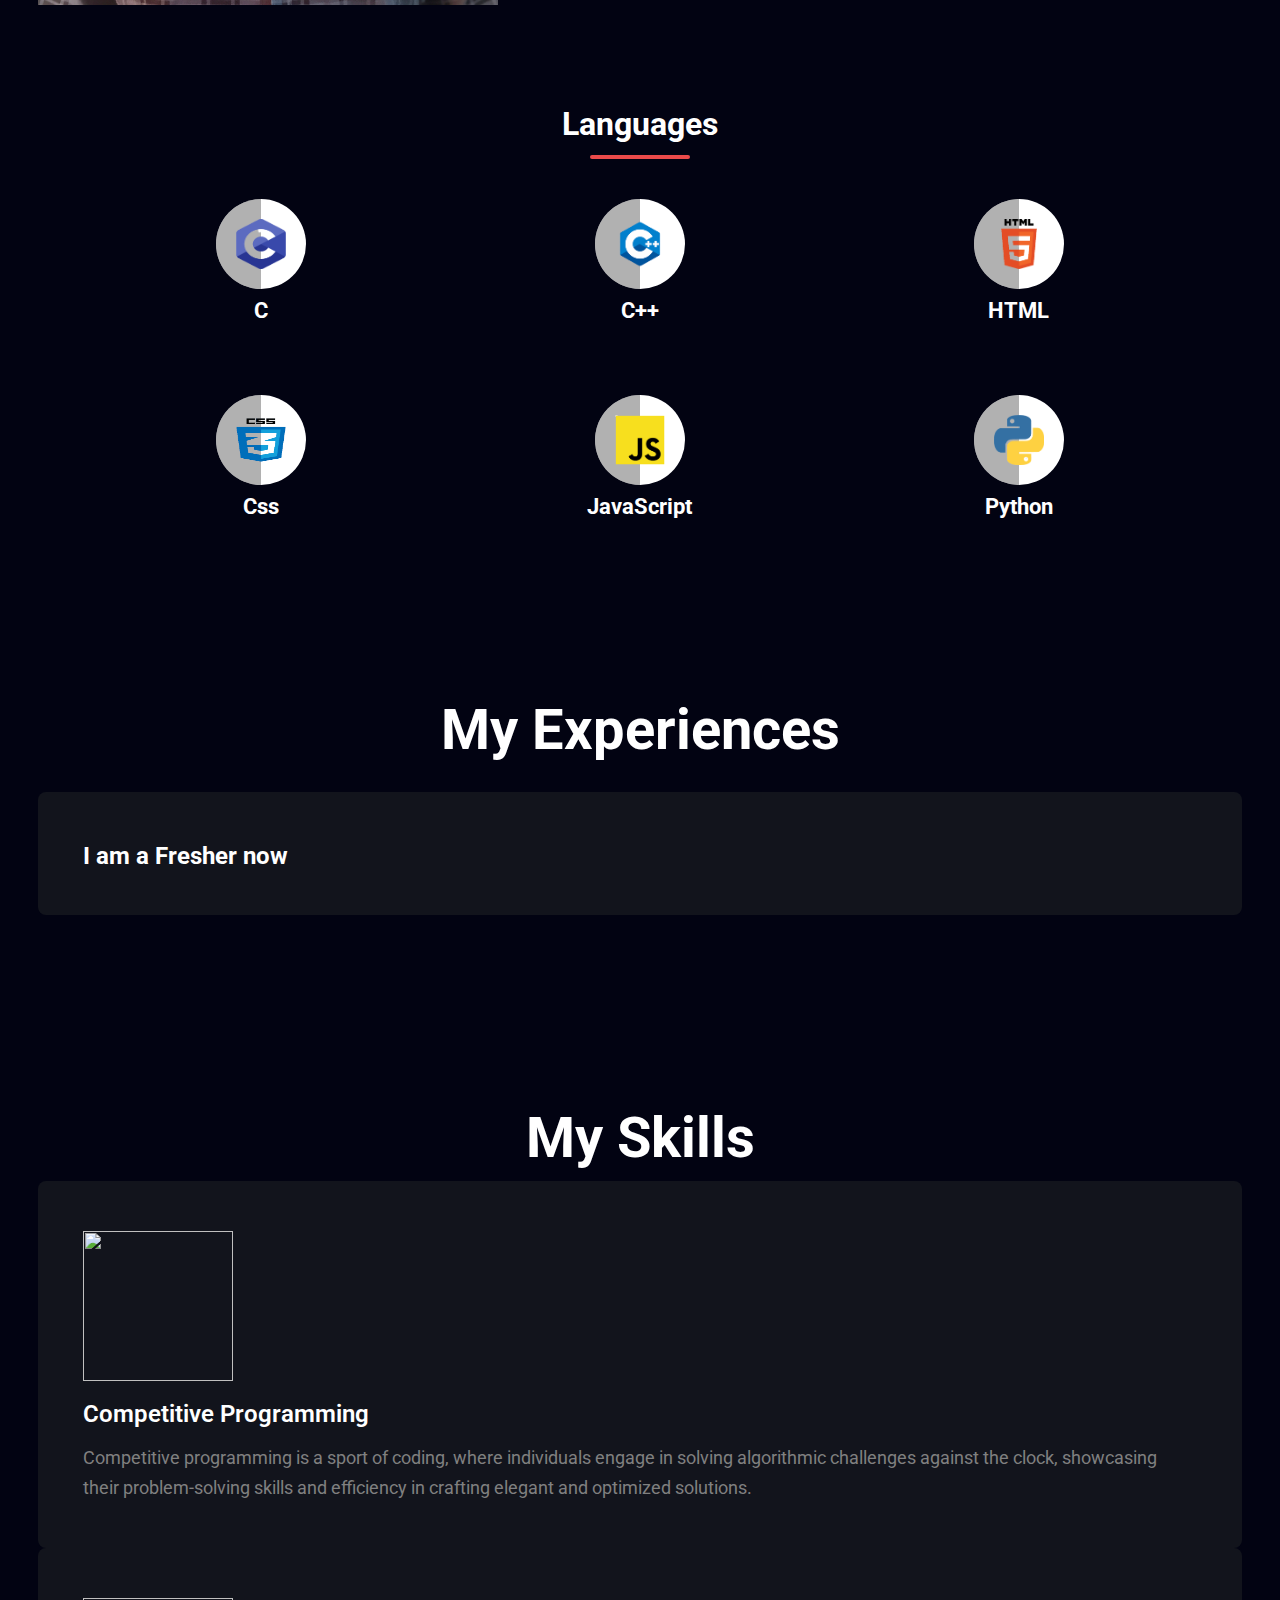
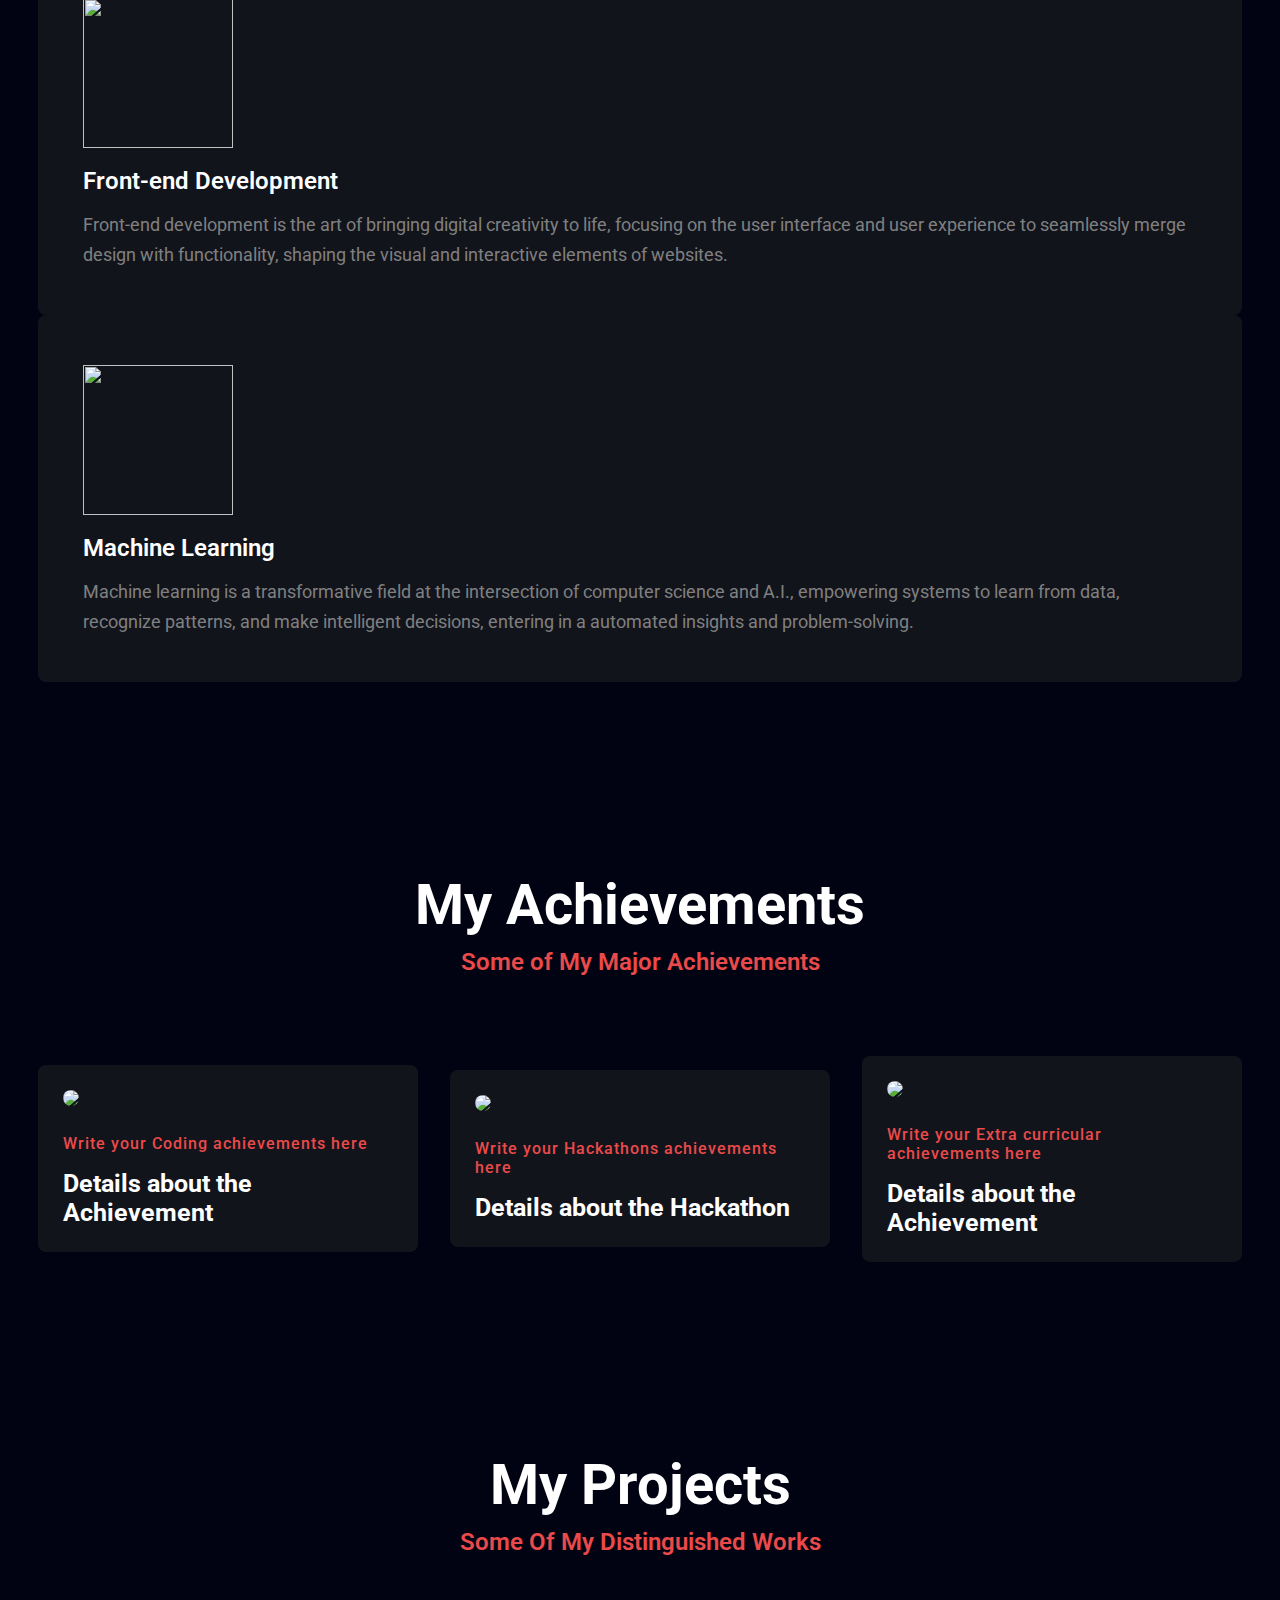
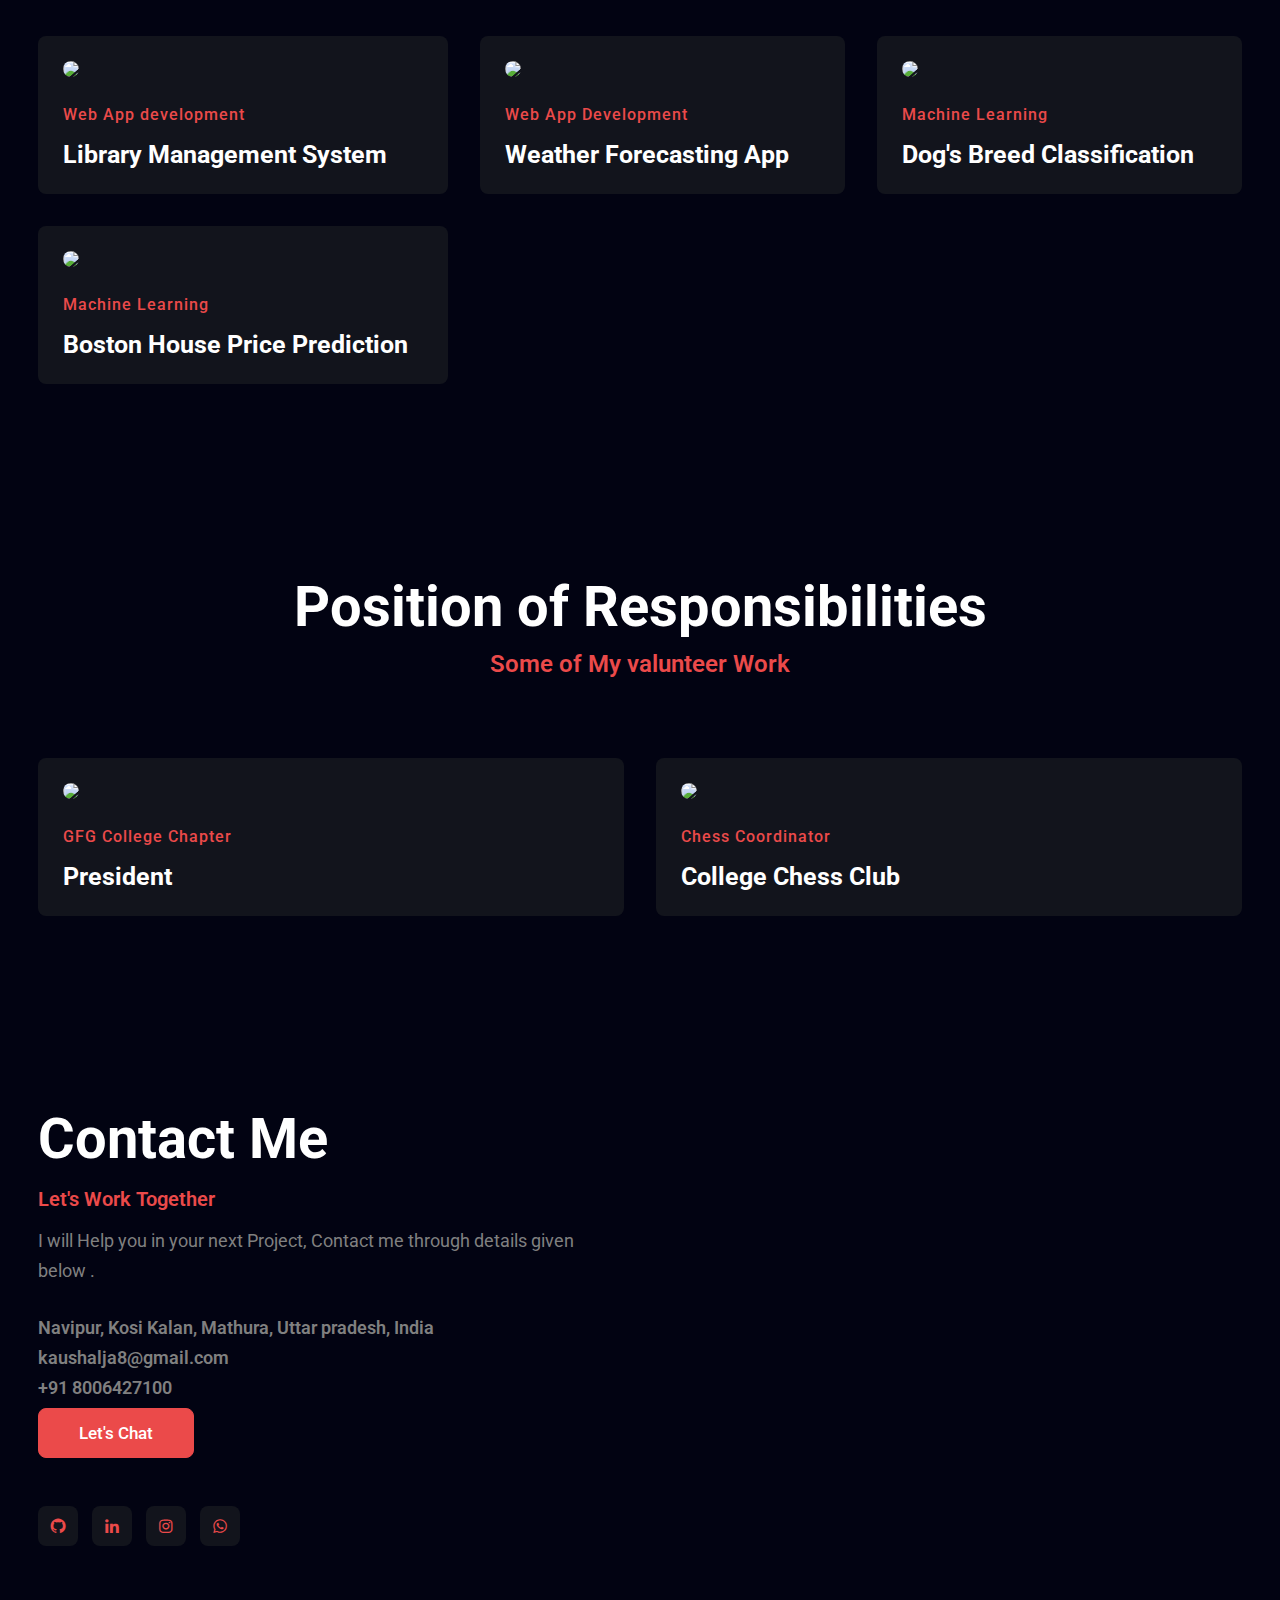
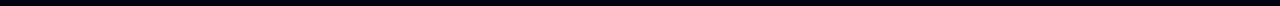
==== commit e8f64979: "pro3" ====
--- a/portfolio/index.html
+++ b/portfolio/index.html
@@ -46,7 +46,7 @@
 	<!---about--->
 	 <section class="about" id="about">
 		<div class="about-img">
-			<img src="photo.jpg">
+			<img src="img/photo.jpg">
 		</div>
 
 		<div class="about-text">
@@ -141,7 +141,8 @@
 		<br>
 		<div class="experience-content">
 			<div class="box">
-				<img src="img/gfg.png" >
+                <h2> I am a Fresher now</h2>
+				<!-- <img src="img/gfg.png" >
 				<h3>GeeksforGeeks</h3>
 				<h4>
 					<span>
@@ -153,7 +154,7 @@
 					• Created Multiple Software Development Projects with their detailed Documentation.
 					<br>
 					• Worked with the Dynamic Team of GeeksforGeeks.
-				</p>
+				</p> -->
 			</div>
 		</div>
 	</section>
